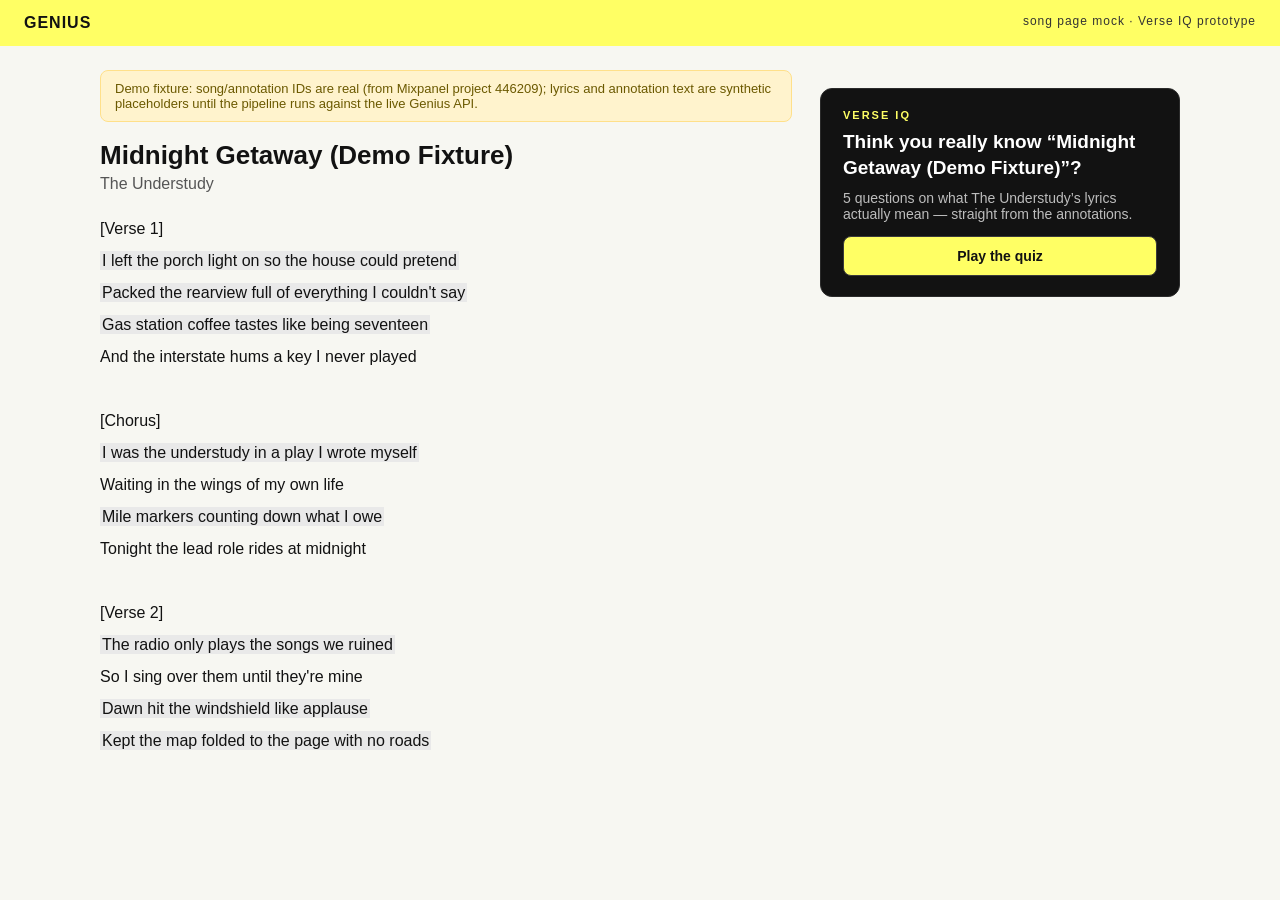
==== web/index.html @ 850cf0e3 "Build Verse IQ prototype: annotation quiz pipeline + song-page widget Data flow validated end to end" ====
<!DOCTYPE html>
<html lang="en">
<head>
  <meta charset="utf-8" />
  <meta name="viewport" content="width=device-width, initial-scale=1" />
  <title>Genius song page mock — Verse IQ prototype</title>
  <link rel="stylesheet" href="quiz-widget.css" />
  <style>
    /* Minimal stand-in for the Genius song page layout */
    body { margin: 0; font-family: "Helvetica Neue", Arial, sans-serif; background: #f7f7f2; color: #121212; }
    header { background: #ffff64; padding: 14px 24px; font-weight: 800; letter-spacing: 1px; }
    header .note { float: right; font-weight: 400; font-size: 12px; color: #333; }
    .page { max-width: 1080px; margin: 0 auto; padding: 24px; display: grid; grid-template-columns: 1fr 360px; gap: 28px; }
    @media (max-width: 860px) { .page { grid-template-columns: 1fr; } }
    h1 { margin: 0; font-size: 26px; }
    .artist { color: #555; margin: 4px 0 20px; }
    .lyrics { font-size: 16px; line-height: 2; white-space: pre-line; }
    .lyric-annotated { background: #e9e9e9; cursor: pointer; padding: 1px 2px; }
    .fixture-banner { background: #fff3cd; border: 1px solid #ffe08a; color: #6b5900; border-radius: 8px; padding: 10px 14px; font-size: 13px; margin-bottom: 18px; }
  </style>
</head>
<body>
  <header>GENIUS <span class="note">song page mock · Verse IQ prototype</span></header>
  <div class="page">
    <main>
      <div class="fixture-banner">
        Demo fixture: song/annotation IDs are real (from Mixpanel project 446209);
        lyrics and annotation text are synthetic placeholders until the pipeline
        runs against the live Genius API.
      </div>
      <h1 id="song-title">Loading…</h1>
      <div class="artist" id="song-artist"></div>
      <div class="lyrics" id="lyrics"></div>
    </main>
    <aside>
      <div id="verse-iq"></div>
    </aside>
  </div>

  <script src="quiz-widget.js"></script>
  <script>
    const SONG_ID = 13560175;

    // The mock page renders lyrics from the quiz's source fixture so the
    // "see it in the lyrics" deep link has something to highlight. On the
    // real song page the lyrics/referent DOM already exists.
    async function renderPage() {
      const res = await fetch(`data/quiz-${SONG_ID}.json`);
      const quiz = await res.json();
      document.getElementById("song-title").textContent = quiz.song_title;
      document.getElementById("song-artist").textContent = quiz.artist;

      const fixture = await fetch(`fixture-lyrics-${SONG_ID}.json`).then(r => r.ok ? r.json() : null);
      if (fixture) {
        document.getElementById("lyrics").innerHTML = fixture.lines
          .map(line => line.referent_id
            ? `<span class="lyric-annotated" id="ref-${line.referent_id}">${line.text}</span>`
            : line.text)
          .join("\n");
      }
      VerseIQ.mount(document.getElementById("verse-iq"), SONG_ID);
    }
    renderPage();
  </script>
</body>
</html>
---- web/quiz-widget.css ----
/* Verse IQ widget — styled to sit on a Genius song page (prototype). */

.viq-card {
  background: #121212;
  color: #fff;
  border: 1px solid #2b2b2b;
  border-radius: 12px;
  padding: 20px 22px;
  margin: 18px 0;
  font-family: "Helvetica Neue", Arial, sans-serif;
}

.viq-kicker {
  font-size: 11px;
  letter-spacing: 2px;
  color: #ffff64; /* Genius yellow */
  margin-bottom: 8px;
  font-weight: 700;
}

.viq-card h3 { margin: 0 0 10px; font-size: 19px; line-height: 1.35; }
.viq-card p { color: #bdbdbd; font-size: 14px; margin: 0 0 14px; }

.viq-btn {
  display: block;
  width: 100%;
  text-align: left;
  background: #1e1e1e;
  color: #fff;
  border: 1px solid #3a3a3a;
  border-radius: 8px;
  padding: 11px 14px;
  margin-top: 8px;
  font-size: 14px;
  cursor: pointer;
  transition: border-color 0.15s, background 0.15s;
}
.viq-btn:hover:not(:disabled) { border-color: #ffff64; }
.viq-btn:disabled { cursor: default; opacity: 0.9; }

.viq-primary {
  background: #ffff64;
  color: #121212;
  font-weight: 700;
  text-align: center;
}
.viq-primary:hover:not(:disabled) { background: #ffef2e; }

.viq-option.viq-correct { border-color: #38c172; background: #12351f; }
.viq-option.viq-wrong { border-color: #e3342f; background: #3a1513; }

.viq-feedback { margin-top: 14px; border-top: 1px solid #2b2b2b; padding-top: 12px; }
.viq-verdict { font-weight: 700; font-size: 14px; margin-bottom: 8px; }
.viq-feedback blockquote {
  margin: 0 0 8px;
  padding: 10px 12px;
  border-left: 3px solid #ffff64;
  background: #1a1a1a;
  color: #ddd;
  font-size: 13px;
  line-height: 1.5;
}
.viq-source { font-size: 12px; color: #8a8a8a; margin-bottom: 12px; }
.viq-source a { color: #ffff64; }

.viq-result { text-align: center; }
.viq-score { font-size: 44px; font-weight: 800; color: #ffff64; margin: 6px 0; }
.viq-actions { margin-top: 10px; }
.viq-actions .viq-btn { text-align: center; }

/* lyric highlight when jumping from quiz feedback */
.lyric-flash {
  animation: viq-flash 1.6s ease-out 2;
  border-radius: 3px;
}
@keyframes viq-flash {
  0% { background: #ffff64; color: #121212; }
  100% { background: #e9e9e9; color: inherit; }
}
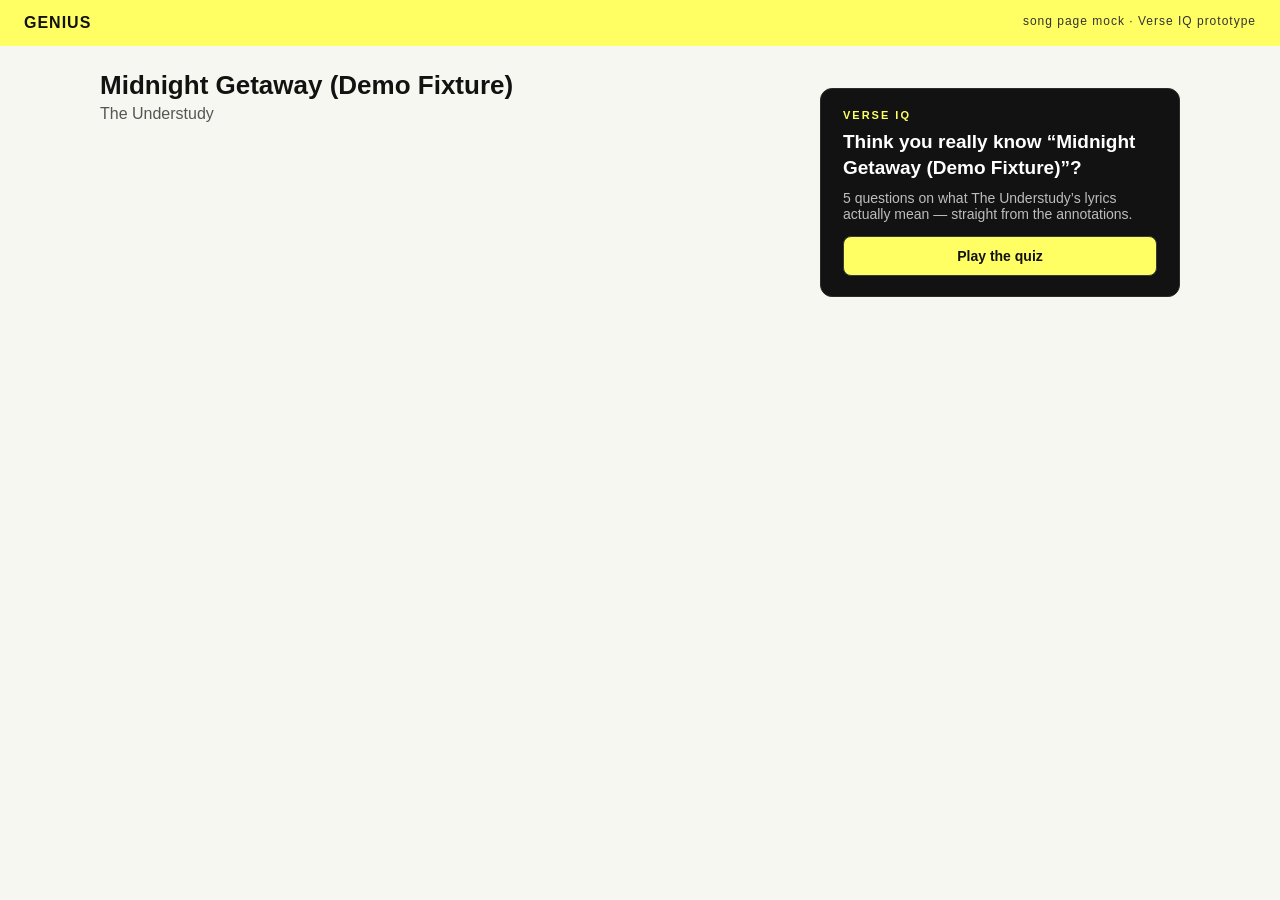
==== commit cccd5e58: "Demo page: render live songs from real referent fragments The Genius API serves annotated fragments," ====
--- a/web/index.html
+++ b/web/index.html
@@ -17,19 +17,24 @@
     .lyrics { font-size: 16px; line-height: 2; white-space: pre-line; }
     .lyric-annotated { background: #e9e9e9; cursor: pointer; padding: 1px 2px; }
     .fixture-banner { background: #fff3cd; border: 1px solid #ffe08a; color: #6b5900; border-radius: 8px; padding: 10px 14px; font-size: 13px; margin-bottom: 18px; }
+    .lyrics-note { color: #777; font-size: 12px; font-style: italic; margin-bottom: 12px; }
   </style>
 </head>
 <body>
   <header>GENIUS <span class="note">song page mock · Verse IQ prototype</span></header>
   <div class="page">
     <main>
-      <div class="fixture-banner">
+      <div class="fixture-banner" id="fixture-banner" hidden>
         Demo fixture: song/annotation IDs are real (from Mixpanel project 446209);
         lyrics and annotation text are synthetic placeholders until the pipeline
         runs against the live Genius API.
       </div>
       <h1 id="song-title">Loading…</h1>
       <div class="artist" id="song-artist"></div>
+      <div class="lyrics-note" id="lyrics-note" hidden>
+        Annotated lines only — the Genius API serves annotated fragments, not
+        full lyrics. On the real song page the full lyrics DOM already exists.
+      </div>
       <div class="lyrics" id="lyrics"></div>
     </main>
     <aside>
@@ -41,22 +46,36 @@
   <script>
     const SONG_ID = 13560175;
 
-    // The mock page renders lyrics from the quiz's source fixture so the
-    // "see it in the lyrics" deep link has something to highlight. On the
-    // real song page the lyrics/referent DOM already exists.
+    const esc = (s) => s.replace(/&/g, "&amp;").replace(/</g, "&lt;").replace(/>/g, "&gt;");
+
+    // On the real song page the lyrics/referent DOM already exists; the mock
+    // rebuilds just enough of it (ref-<referent_id> ids) for quiz deep links.
     async function renderPage() {
       const res = await fetch(`data/quiz-${SONG_ID}.json`);
       const quiz = await res.json();
       document.getElementById("song-title").textContent = quiz.song_title;
       document.getElementById("song-artist").textContent = quiz.artist;
 
-      const fixture = await fetch(`fixture-lyrics-${SONG_ID}.json`).then(r => r.ok ? r.json() : null);
-      if (fixture) {
-        document.getElementById("lyrics").innerHTML = fixture.lines
-          .map(line => line.referent_id
-            ? `<span class="lyric-annotated" id="ref-${line.referent_id}">${line.text}</span>`
-            : line.text)
-          .join("\n");
+      if (quiz.fixture) {
+        // Offline demo: synthetic full lyrics from the fixture file
+        document.getElementById("fixture-banner").hidden = false;
+        const fixture = await fetch(`fixture-lyrics-${SONG_ID}.json`).then(r => r.ok ? r.json() : null);
+        if (fixture) {
+          document.getElementById("lyrics").innerHTML = fixture.lines
+            .map(line => line.referent_id
+              ? `<span class="lyric-annotated" id="ref-${line.referent_id}">${esc(line.text)}</span>`
+              : esc(line.text))
+            .join("\n");
+        }
+      } else {
+        // Live data: render the song's annotated fragments from the pipeline export
+        const frags = await fetch(`data/fragments-${SONG_ID}.json`).then(r => r.ok ? r.json() : null);
+        if (frags) {
+          document.getElementById("lyrics-note").hidden = false;
+          document.getElementById("lyrics").innerHTML = frags.fragments
+            .map(f => `<span class="lyric-annotated" id="ref-${f.referent_id}">${esc(f.text)}</span>`)
+            .join("\n\n");
+        }
       }
       VerseIQ.mount(document.getElementById("verse-iq"), SONG_ID);
     }
